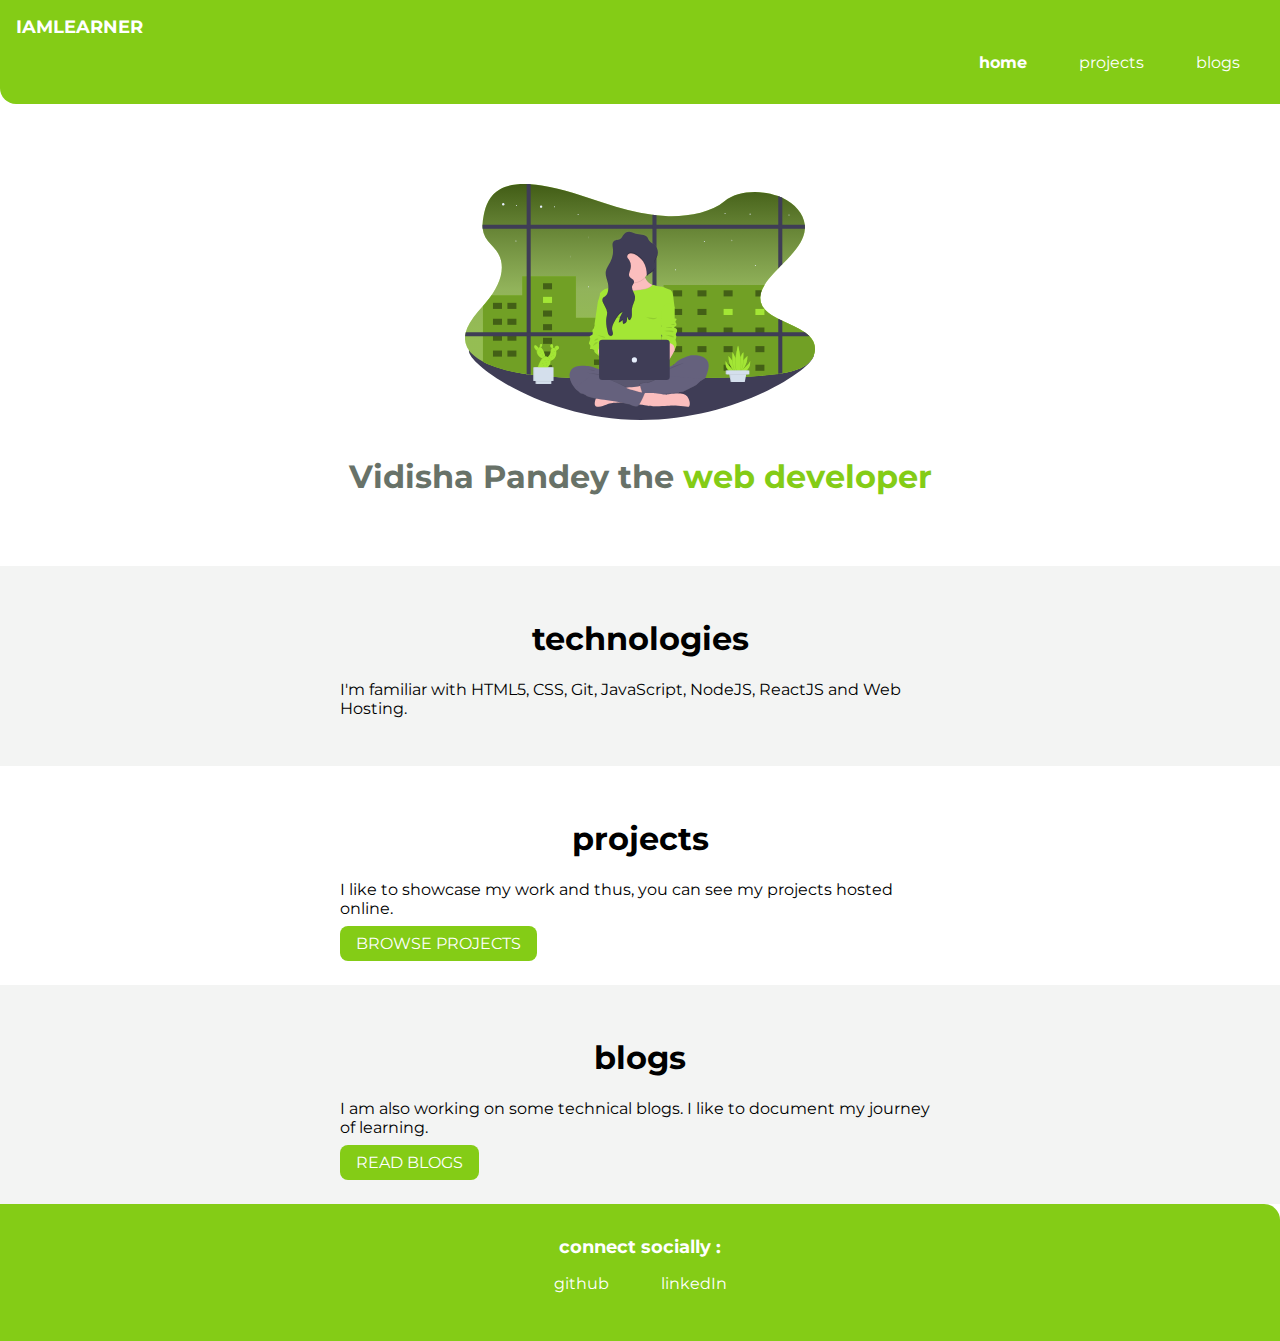
==== index.html @ 52cf1989 "added links to projects" ====
<!DOCTYPE html>
<html lang="en">
<head>
    <meta charset="UTF-8">
    <meta http-equiv="X-UA-Compatible" content="IE=edge">
    <meta name="viewport" content="width=device-width, initial-scale=1.0">
    <title>home | vidisha pandey</title>
    <link href="style.css" rel="stylesheet"/>
</head>
<body>
    
    <nav class="navigation container">
        <div class="nav-brand">IAMLEARNER</div>
        <ul class="list-non-bullet nav-pills">
            <li class="list-item-inline">
                <a class="link link-active" href="index.html">home</a>
            </li>
            <li class="list-item-inline">
                <a class="link" href="projects.html">projects</a>
            </li>
            <li class="list-item-inline">
                <a class="link" href="blogs.html">blogs</a>
            </li>
        </ul>
    </nav>

    <header class="hero">
        <img class="hero-img" src="images/undraw_working_late_pukg.svg">
        <h1 class="hero-heading" >Vidisha Pandey the <span class="heading-highlight">web developer</span></h1>
    </header>

    <section class="section ow">
        <div class="container container-center">
            <h1>technologies</h1>
            <p>I'm familiar with HTML5, CSS, Git, JavaScript, NodeJS, ReactJS and Web Hosting.</p>
        </div>
    </section>

    <section class="section">
        <div class="container container-center">
            <h1>projects</h1>
            <p>I like to showcase my work and thus, you can see my projects hosted online.</p>
            <a class="link link-primary" href = "projects.html">BROWSE PROJECTS</a>
        </div>
    </section>

    <section class="section ow">
        <div class="container container-center">
            <h1>blogs</h1>
            <p>I am also working on some technical blogs. I like to document my journey of learning.</p>
            <a class="link link-primary" href = "blogs.html">READ BLOGS</a>
        </div>
    </section>

    <footer class="footer container">
        <div class="footer-header">connect socially : </div>
        <ul class="social-links list-non-bullet">
            <li class="list-item-inline">
                <a class="link" href="https://github.com/Vidisha780">github</a>
            </li>
            <li class="list-item-inline">
                <a class="link" href="www.linkedin.com/in/vidishapandey">linkedIn</a>
            </li>
            <!-- <li class="list-item-inline">
                <a class="link" href="/">SocialThree</a>
            </li> -->
        </ul>
    </footer>

</body>
</html>
---- style.css ----
/* to select via tags just type tagname { } */
/* We can select via attributes, tags, classes, id */
/* id is unique */
/* to select via id, use #idname { } */
/* to select via class, use .classname { } */

@import url('https://fonts.googleapis.com/css2?family=Montserrat:wght@400;700&display=swap');

:root {
    /* --primary-color: #A3E635; */
    /* --primary-color: #34D399; */
    /* --primary-color: #10B981; */
    --primary-color: #84CC16;
    --off-white: #f3f4f3;
    --dark-gray: #687268;
}

body {
    font-family: 'Montserrat', sans-serif;
    margin: 0px;
}

hr {
    margin: 2rem 0rem;
}

/* container */
.container {
    padding-left: 1rem;
    padding-right: 1rem;
}

.container-center {
    max-width: 600px;
    margin: auto;   /*it'll make it center*/
}

/* links */
.link {
    text-decoration: none;  /*to remove underline*/
    padding: 0.5rem 1rem;   /*top right bottom left. if we give just two values as we did here, bottom will get 0.5rem and left will get 1rem*/
}

.link-primary {
    background-color: var(--primary-color);
    border-radius: 0.5rem;
    color: white;
}

.link-secondary {
    color: var(--primary-color);
    border-radius: 0.5rem;
    border: 1px solid var(--primary-color);
}

/* lists */

.list-non-bullet {
    list-style: none;
}

.list-item-inline {
    display: inline;    
    padding: 0rem 0.5rem;
}

/*navigation*/

.navigation {
    background-color: var(--primary-color);
    color: white;
    padding: 1rem;
    border-bottom-left-radius: 1rem;
}

.navigation .nav-brand {
    font-weight: bold;
    font-size: 1.1rem;
}

.navigation .nav-pills {
    text-align: right;
}

/*if there's a link inside navigation the change color to white*/
.navigation .link {
    color: white;
}

.navigation .link-active {
    font-weight: bold;
}

/* header */

.hero {
    padding: 2rem;
    padding-top: 5rem;
}

.hero .hero-img {
    max-width: 350px;
    display: block;
    margin: auto;
}

.hero .hero-heading {
    text-align: center;
    padding: 1rem;
    color: var(--dark-gray);
}

.hero .hero-heading .heading-highlight {
    color: var(--primary-color);
}

/* section */

.section {
    padding: 2rem;
}

.section h1 {
    text-align: center;
}

.ow {
    background-color: var(--off-white);
}

/* footer */

.footer {
    background-color: var(--primary-color);
    padding: 2rem;
    text-align: center;
    color: white;
    border-top-right-radius: 1rem;
}

.footer .link {
    color: white;
}

.footer .footer-header {
    font-weight: bold;
    font-size: large;
}

.footer ul {
    padding-inline-start: 0px;
}
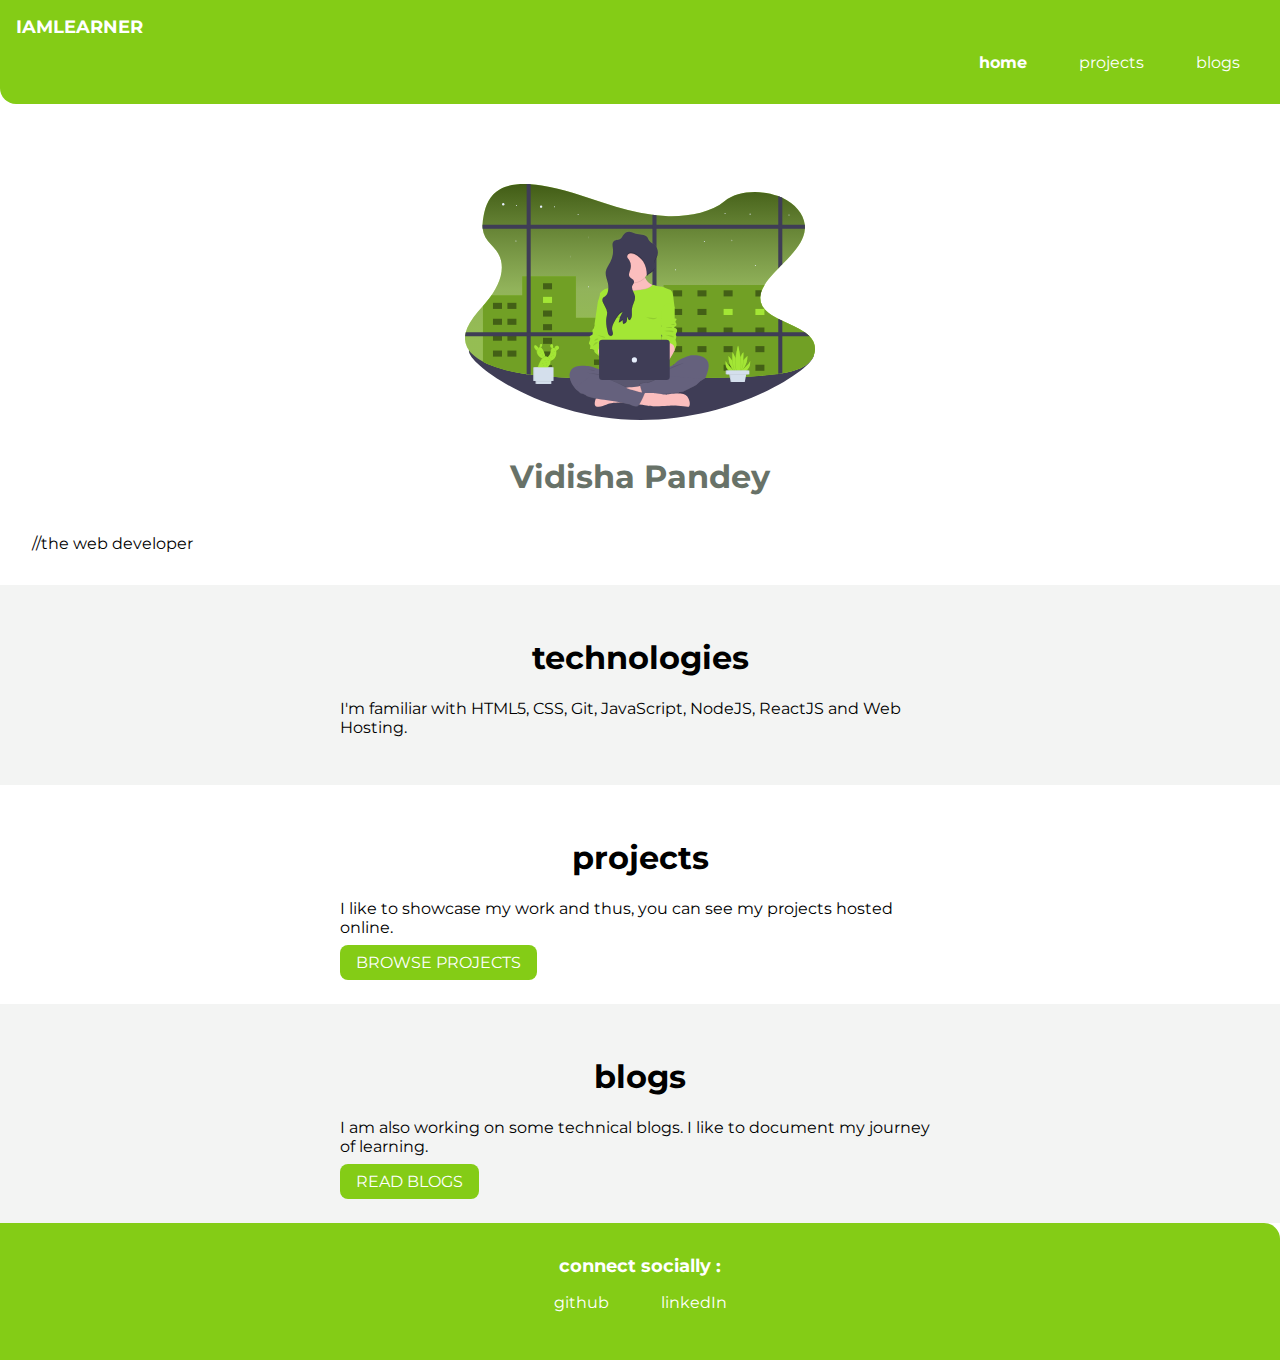
==== commit 3ec225dc: "Update index.html" ====
--- a/index.html
+++ b/index.html
@@ -26,7 +26,7 @@
 
     <header class="hero">
         <img class="hero-img" src="images/undraw_working_late_pukg.svg">
-        <h1 class="hero-heading" >Vidisha Pandey the <span class="heading-highlight">web developer</span></h1>
+        <h1 class="hero-heading" >Vidisha Pandey </h1>//the <span class="heading-highlight">web developer</span></h1>
     </header>
 
     <section class="section ow">
@@ -59,7 +59,7 @@
                 <a class="link" href="https://github.com/Vidisha780">github</a>
             </li>
             <li class="list-item-inline">
-                <a class="link" href="www.linkedin.com/in/vidishapandey">linkedIn</a>
+                <a class="link" href="https://www.linkedin.com/in/vidishapandey/">linkedIn</a>
             </li>
             <!-- <li class="list-item-inline">
                 <a class="link" href="/">SocialThree</a>
@@ -68,4 +68,4 @@
     </footer>
 
 </body>
-</html>+</html>
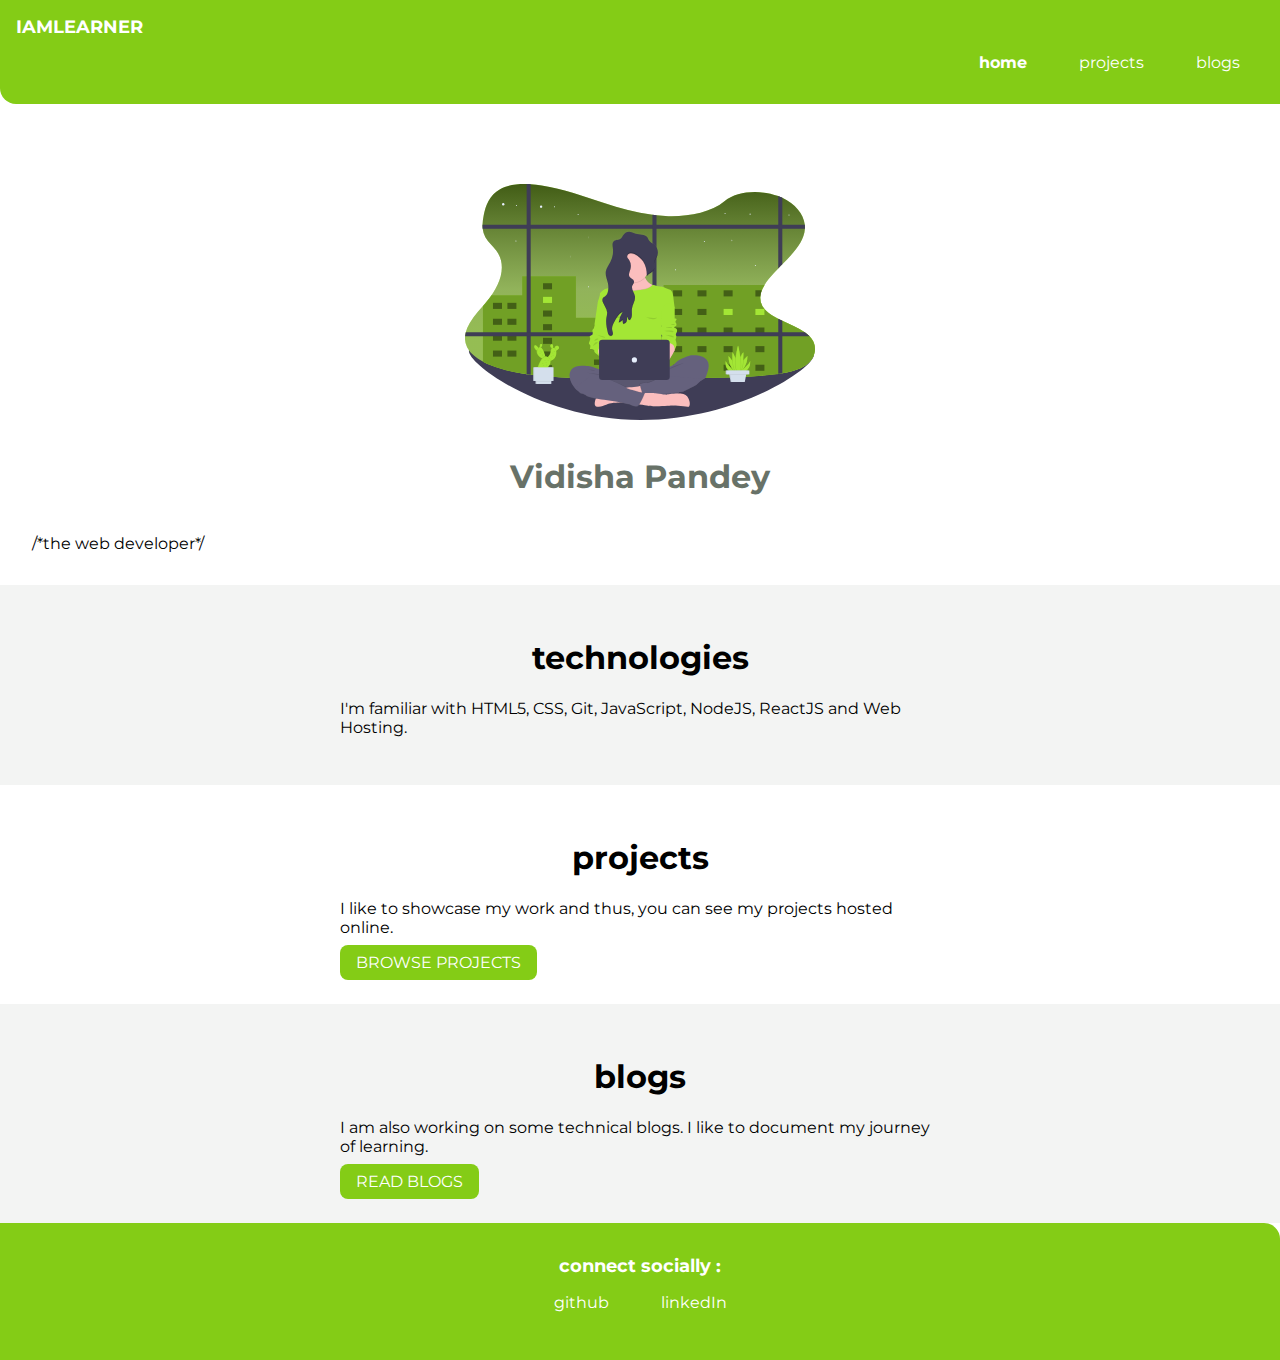
==== commit 504e94fd: "Update index.html" ====
--- a/index.html
+++ b/index.html
@@ -26,7 +26,7 @@
 
     <header class="hero">
         <img class="hero-img" src="images/undraw_working_late_pukg.svg">
-        <h1 class="hero-heading" >Vidisha Pandey </h1>//the <span class="heading-highlight">web developer</span></h1>
+        <h1 class="hero-heading" >Vidisha Pandey </h1> /*the <span class="heading-highlight">web developer</span></h1>*/
     </header>
 
     <section class="section ow">
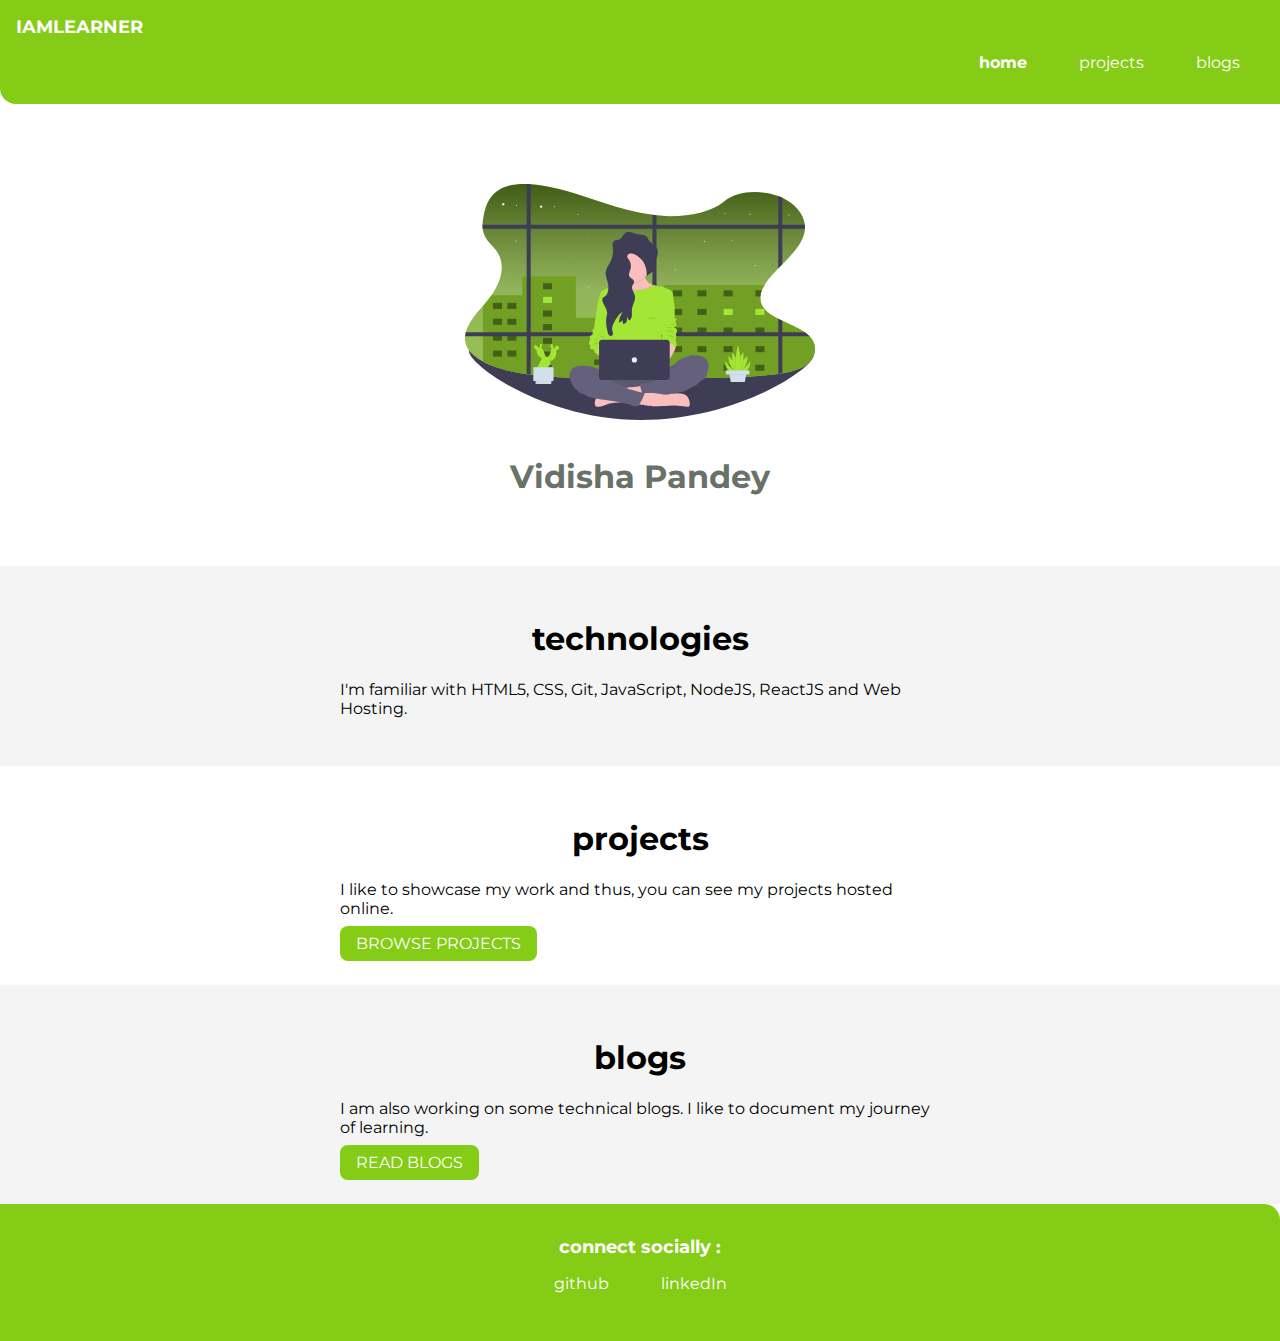
==== commit 3e779b64: "Update index.html" ====
--- a/index.html
+++ b/index.html
@@ -26,7 +26,7 @@
 
     <header class="hero">
         <img class="hero-img" src="images/undraw_working_late_pukg.svg">
-        <h1 class="hero-heading" >Vidisha Pandey </h1> /*the <span class="heading-highlight">web developer</span></h1>*/
+        <h1 class="hero-heading" >Vidisha Pandey </h1>
     </header>
 
     <section class="section ow">
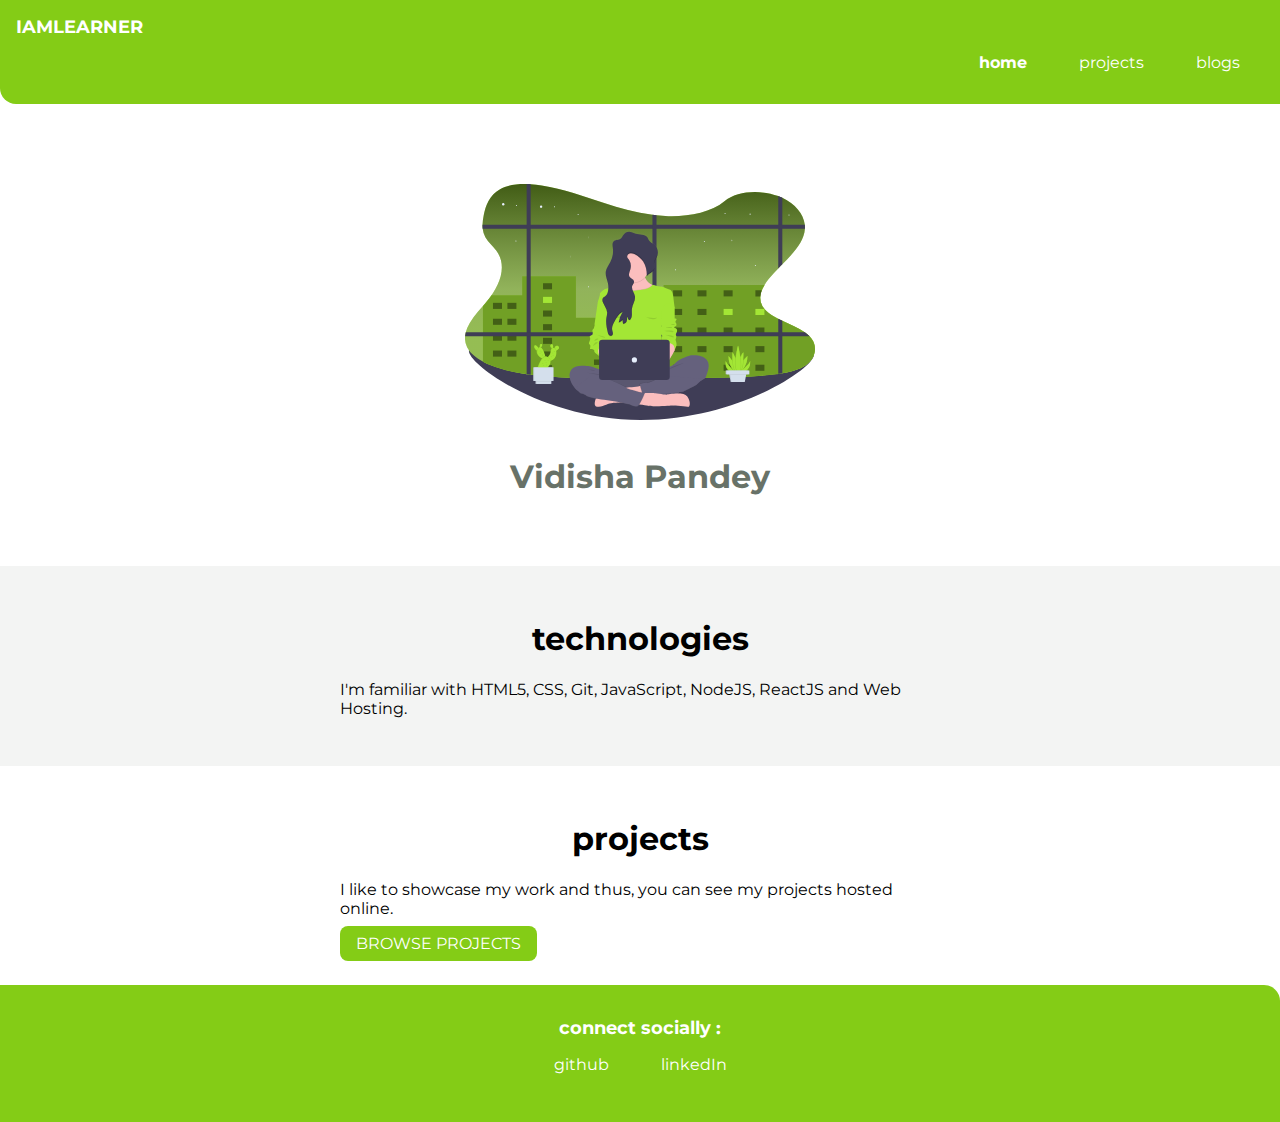
==== commit 09851814: "Update index.html" ====
--- a/index.html
+++ b/index.html
@@ -43,7 +43,7 @@
             <a class="link link-primary" href = "projects.html">BROWSE PROJECTS</a>
         </div>
     </section>
-
+<!--  
     <section class="section ow">
         <div class="container container-center">
             <h1>blogs</h1>
@@ -51,7 +51,7 @@
             <a class="link link-primary" href = "blogs.html">READ BLOGS</a>
         </div>
     </section>
-
+-->
     <footer class="footer container">
         <div class="footer-header">connect socially : </div>
         <ul class="social-links list-non-bullet">
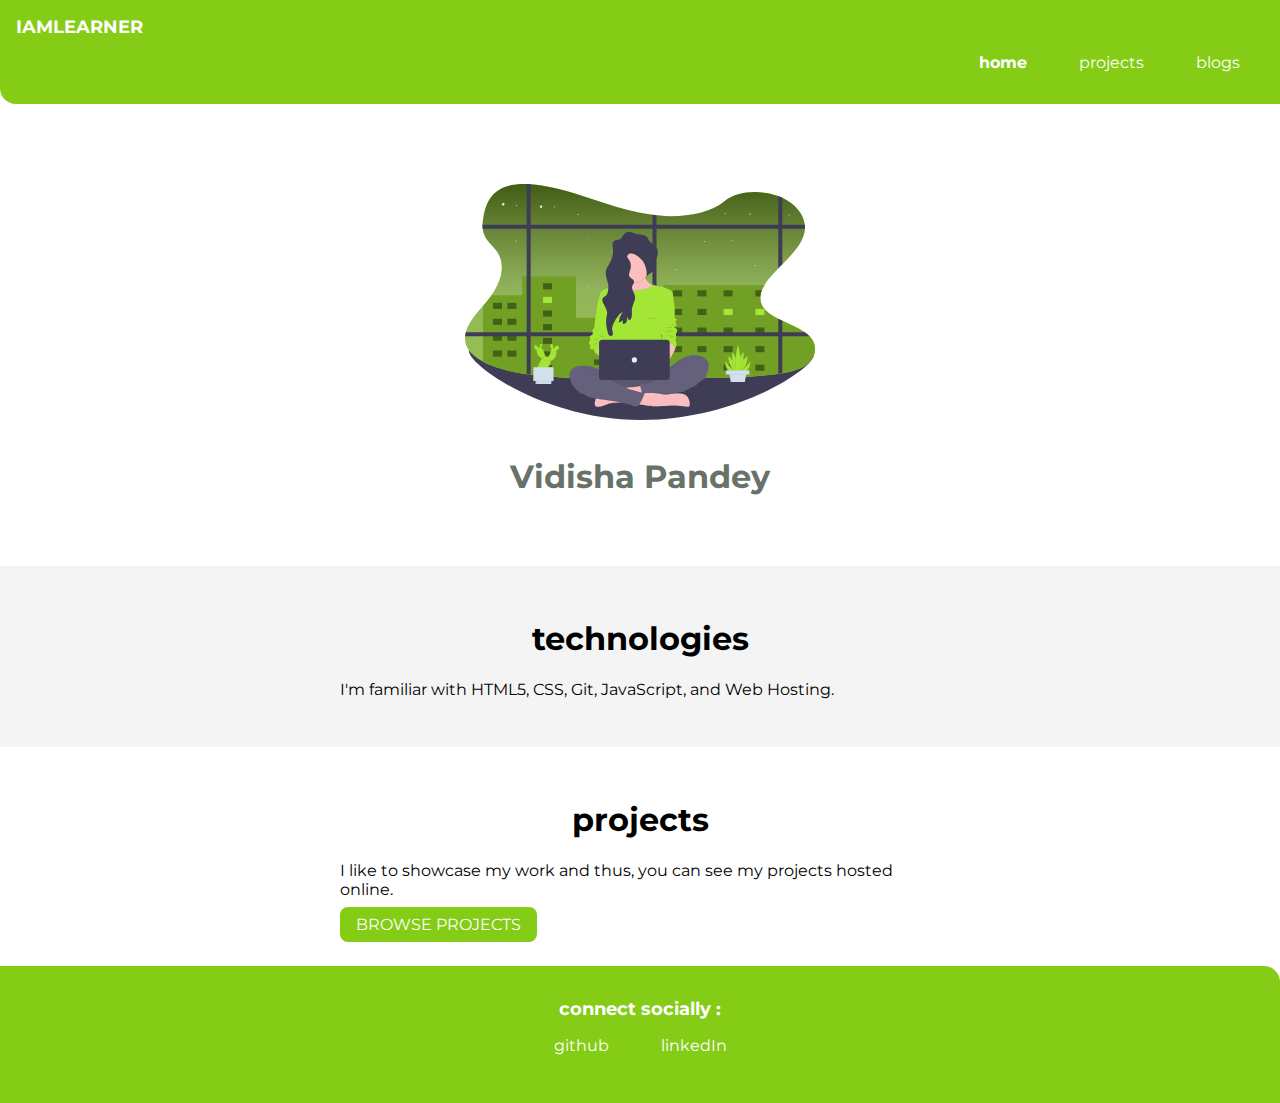
==== commit bbacebb8: "Update index.html" ====
--- a/index.html
+++ b/index.html
@@ -32,7 +32,8 @@
     <section class="section ow">
         <div class="container container-center">
             <h1>technologies</h1>
-            <p>I'm familiar with HTML5, CSS, Git, JavaScript, NodeJS, ReactJS and Web Hosting.</p>
+            <p>I'm familiar with HTML5, CSS, Git, JavaScript, and Web Hosting.</p>
+<!--             <p>I'm familiar with HTML5, CSS, Git, JavaScript, NodeJS, ReactJS and Web Hosting.</p> -->
         </div>
     </section>
 
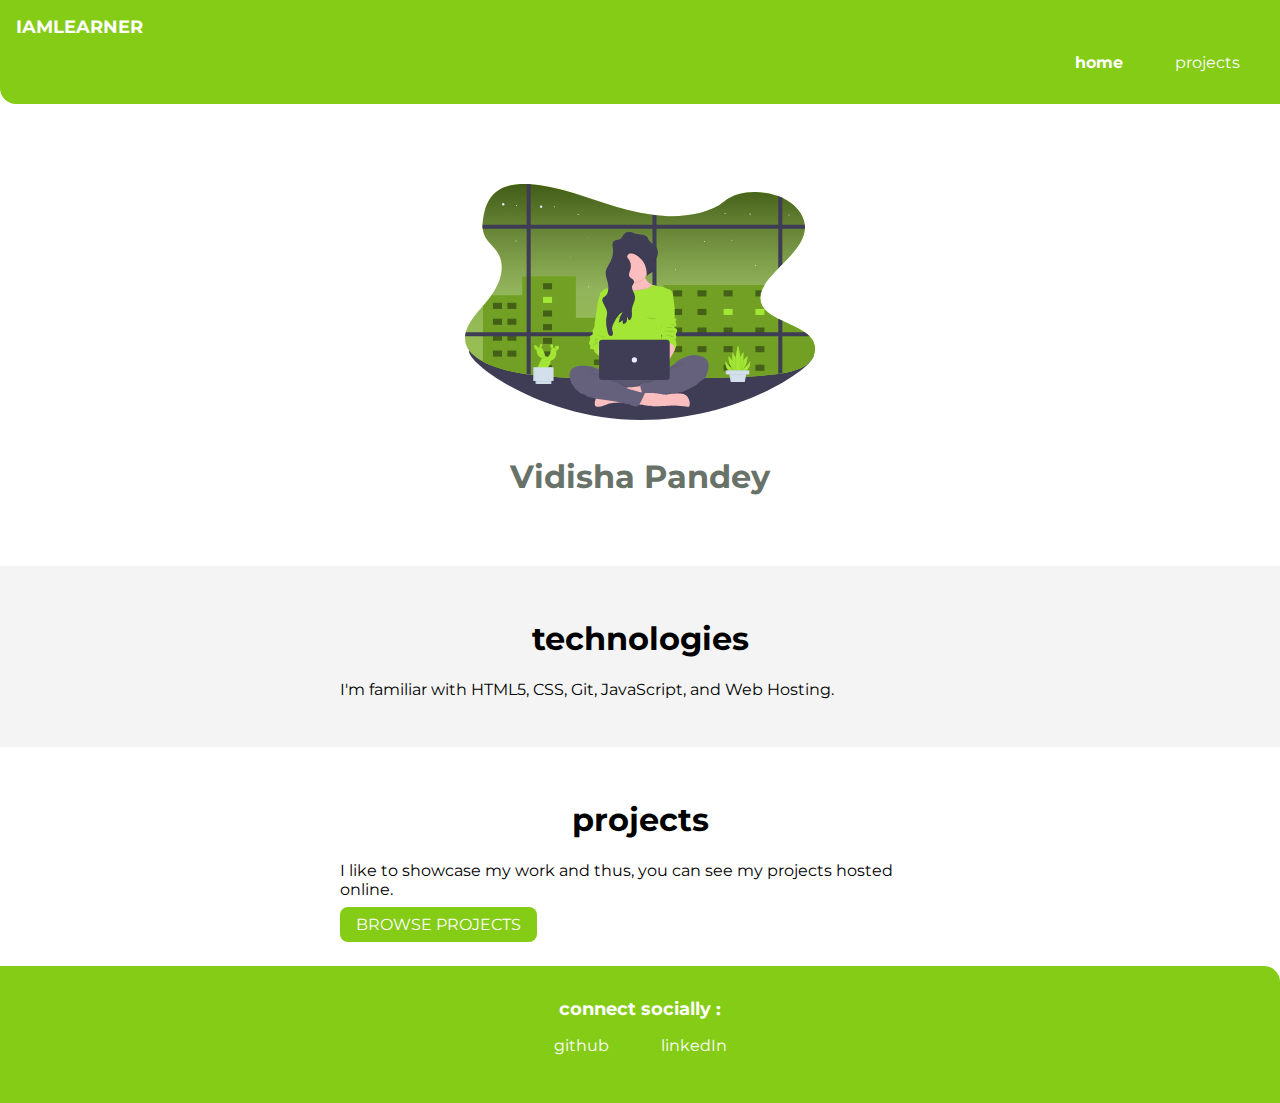
==== commit a7fd1379: "Update index.html" ====
--- a/index.html
+++ b/index.html
@@ -18,9 +18,11 @@
             <li class="list-item-inline">
                 <a class="link" href="projects.html">projects</a>
             </li>
+            <!--              
             <li class="list-item-inline">
                 <a class="link" href="blogs.html">blogs</a>
             </li>
+            -->
         </ul>
     </nav>
 
